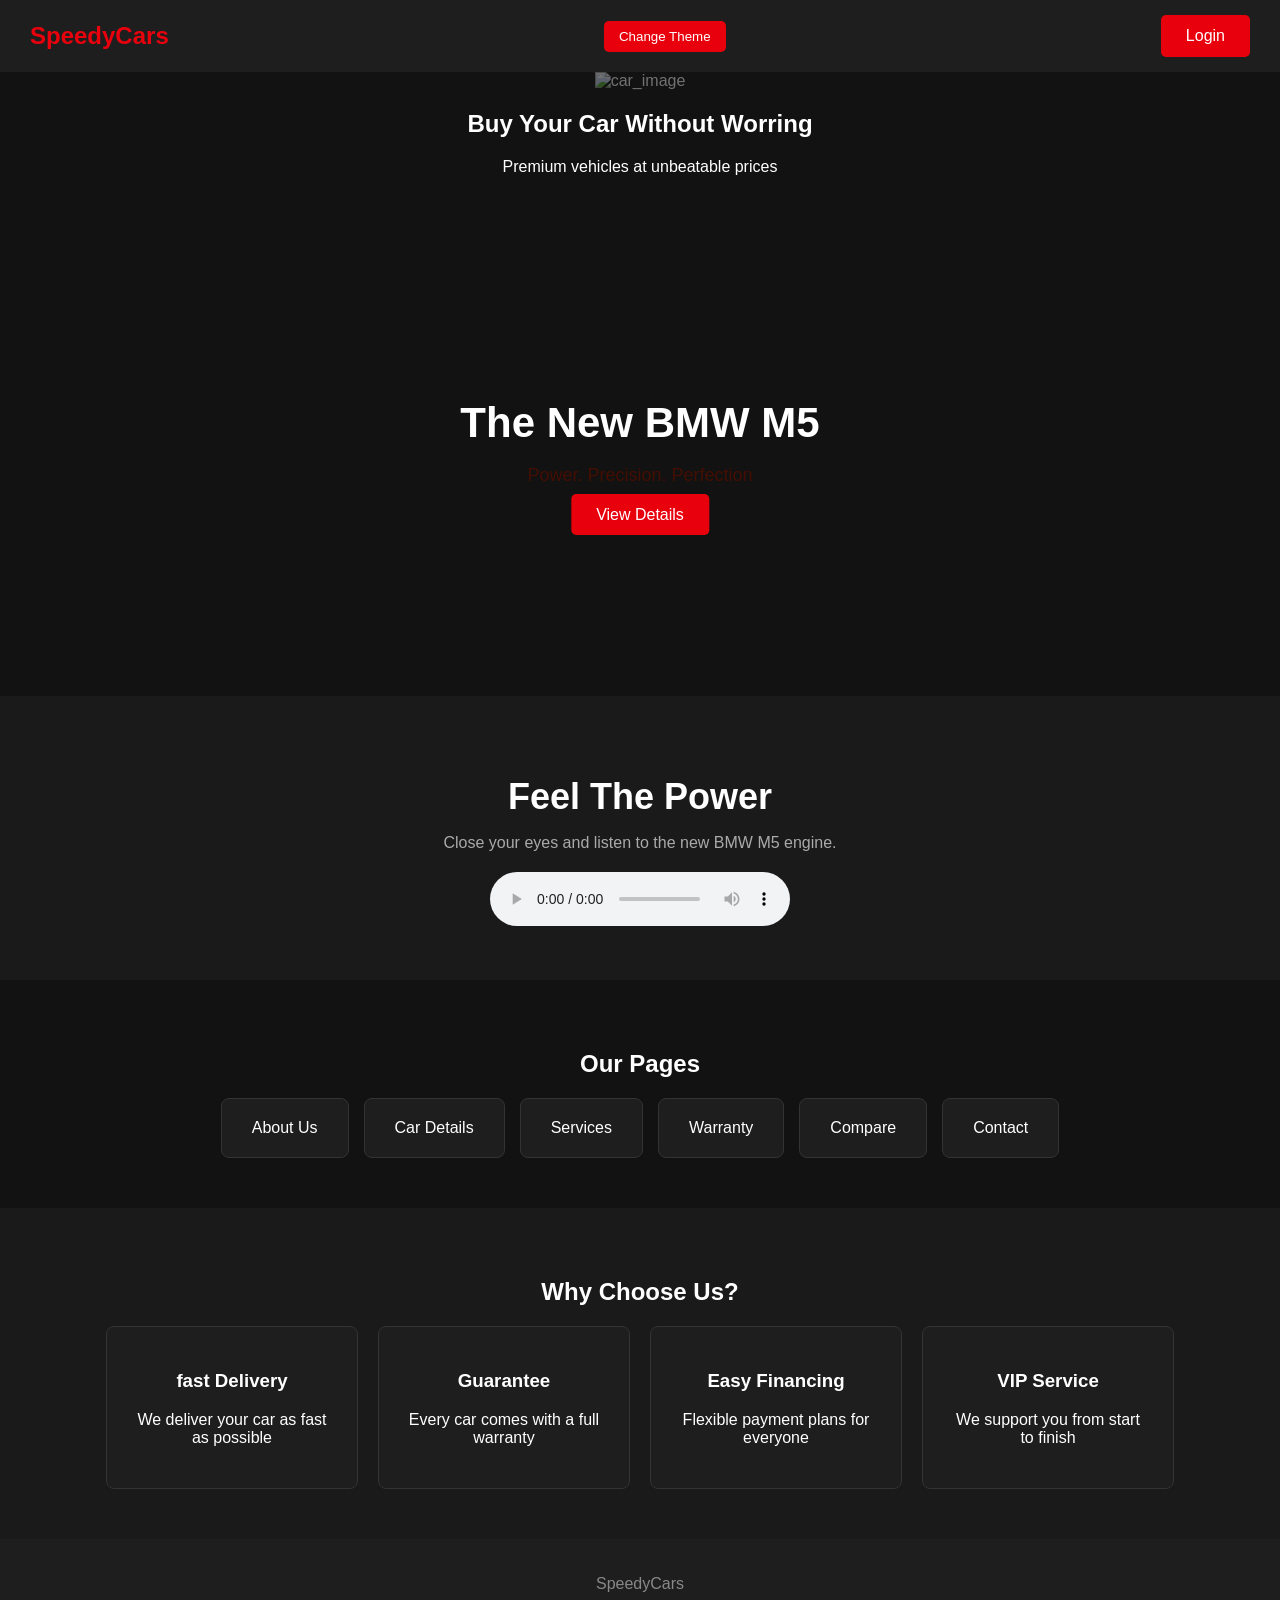
==== index.html @ 30816863 "Add files via upload" ====
<!DOCTYPE html>
<html lang="en">
<head>
  <meta charset="UTF-8" />
  <meta name="viewport" content="width=device-width, initial-scale=1.0"/>
  <title>SpeedyCars | Trust ▪︎ Secure </title>
  <link rel="stylesheet" href="style.css" />
</head>
<body>
  <nav>
    <h1>SpeedyCars</h1>
    <button onclick="changeTheme()"> Change Theme</button>
 <a href="login.html" class="btn">Login</a>
  </nav>
  <section id="article">
    <img src="https://images.unsplash.com/photo-1492144534655-ae79c964c9d7?w=1200&q=80" alt="car_image" />
    <div id="hero-text">
   <h2>Buy Your Car Without Worring</h2>
    <p>Premium vehicles at unbeatable prices</p>
    </div>
  </section>
<div id="bmw-ad">
  <iframe
    src="https://www.youtube.com/embed/vQXvyV0zIP4?autoplay=1&mute=1&loop=1&playlist=vQXvyV0zIP4"
    allowfullscreen>
  </iframe>
  <div id="bmw-text">
    <h2>The New BMW M5</h2>
    <p><span style="color: #440E03;">Power. Precision. Perfection</span></p>
    <a href="cars.html" class="btn">View Details</a>
  </div>
</div>
<div id="engine-ad">
  <h2>Feel The Power </h2>
  <p>Close your eyes and listen to the new BMW M5 engine.</p>
  <audio controls>
  <source src="https://www.soundsnap.com/files/audio/segments/0011/9240/turbo_spool.mp3" type="audio/mp3" />
</audio>
</div>
  <section id="pages">
    <h2>Our Pages</h2>
    <div id="pages-grid">
    <a href="about.html" class="page-card">About Us</a>
   <a href="cars.html" class="page-card">Car Details</a>
  <a href="services.html" class="page-card">Services</a>
  <a href="warranty.html" class="page-card">Warranty</a>
  <a href="compare.html" class="page-card">Compare</a>
  <a href="contact.html" class="page-card">Contact</a>
  </div>
  </section>
  <section id="why">
  <h2>Why Choose Us?</h2>
    <div id="why-grid">
   <div class="why-card">
     <h3>fast Delivery</h3>
   <p>We deliver your car as fast as possible</p>
    </div>
  <div class="why-card">
  <h3>Guarantee</h3>
   <p>Every car comes with a full warranty</p>
   </div>
  <div class="why-card">
   <h3>Easy Financing</h3>
   <p>Flexible payment plans for everyone</p>
   </div>
    <div class="why-card">
    <h3>VIP Service</h3>
      <p>We support you from start to finish</p>
   </div>
    </div>
  </section>
  <footer>
    <p>SpeedyCars</p>
  </footer>
  <script src="main.js"></script>
</body>
</html>
---- style.css ----
body {
  font-family: Arial, sans-serif;
  margin: 0;
  padding: 0;
  background-color: #121212;
  color: white;
}
body.light {
  background-color: #f5f5f5;
  color: #111;
}
nav {
  display: flex;
  align-items: center;
  justify-content: space-between;
  padding: 15px 30px;
  background-color: #1e1e1e;
}

body.light nav {
  background-color: #ddd;
}

nav h1 {
  color: #e8000d;
  margin: 0;
}



nav button {
  padding: 8px 15px;
  background-color: #e8000d;
  color: white;
  border: none;
  cursor: pointer;
  border-radius: 5px;
}
#article {
  position: relative;
  text-align: center;
}

#article img {
  width: 100%;
  height: 500px;
  object-fit: cover;
  opacity: 0.4;
}

#article-text {
  position: absolute;
  top: 50%;
  left: 50%;
  transform: translate(-50%, -50%);
}

#article-text h2 {
  font-size: 48px;
  margin-bottom: 10px;
}

#article-text p {
  font-size: 18px;
  margin-bottom: 20px;
}
.btn {
  background-color: #e8000d;
  color: white;
  padding: 12px 25px;
  text-decoration: none;
  border-radius: 5px;
}
#pages {
  padding: 50px 30px;
  text-align: center;
}

#pages-grid {
  display: flex;
  flex-wrap: wrap;
  gap: 15px;
  justify-content: center;
  margin-top: 20px;
}

.page-card {
  background-color: #1e1e1e;
  color: white;
  padding: 20px 30px;
  text-decoration: none;
  border-radius: 8px;
  border: 1px solid #333;
  font-size: 16px;
}

body.light .page-card {
  background-color: #ddd;
  color: #111;
  border-color: #bbb;
}

.page-card:hover {
  border-color: #e8000d;
  color: #e8000d;
}
#why {
  padding: 50px 30px;
  text-align: center;
  background-color: #1a1a1a;
}

body.light #why {
  background-color: #eaeaea;
}

#why-grid {
  display: flex;
  flex-wrap: wrap;
  gap: 20px;
  justify-content: center;
  margin-top: 20px;
}

.why-card {
  background-color: #1e1e1e;
  padding: 25px;
  border-radius: 8px;
  width: 200px;
  border: 1px solid #333;
}

body.light .why-card {
  background-color: #ddd;
  color: #111;
}
footer {
  text-align: center;
  padding: 20px;
  background-color: #1e1e1e;
  color: #888;
}

body.light footer {
  background-color: #ddd;
}
#bmw-ad {
  position: relative;
  text-align: center;
}
#bmw-ad iframe {
  width: 100%;
  height: 500px;
  border: none;
  opacity: 0.5;
}

#bmw-text {
  position: absolute;
  top: 50%;
  left: 50%;
  transform: translate(-50%, -50%);
  color: white;
}

#bmw-text h2 {
  font-size: 42px;
  margin-bottom: 10px;
}

#bmw-text p {
  font-size: 18px;
  margin-bottom: 20px;
}
#engine-ad {
  text-align: center;
  padding: 50px 20px;
  background-color: #1a1a1a;
}

#engine-ad h2 {
  font-size: 36px;
  margin-bottom: 10px;
}

#engine-ad p {
  color: #aaa;
  margin-bottom: 20px;
}

#engine-ad audio {
  width: 300px;
}
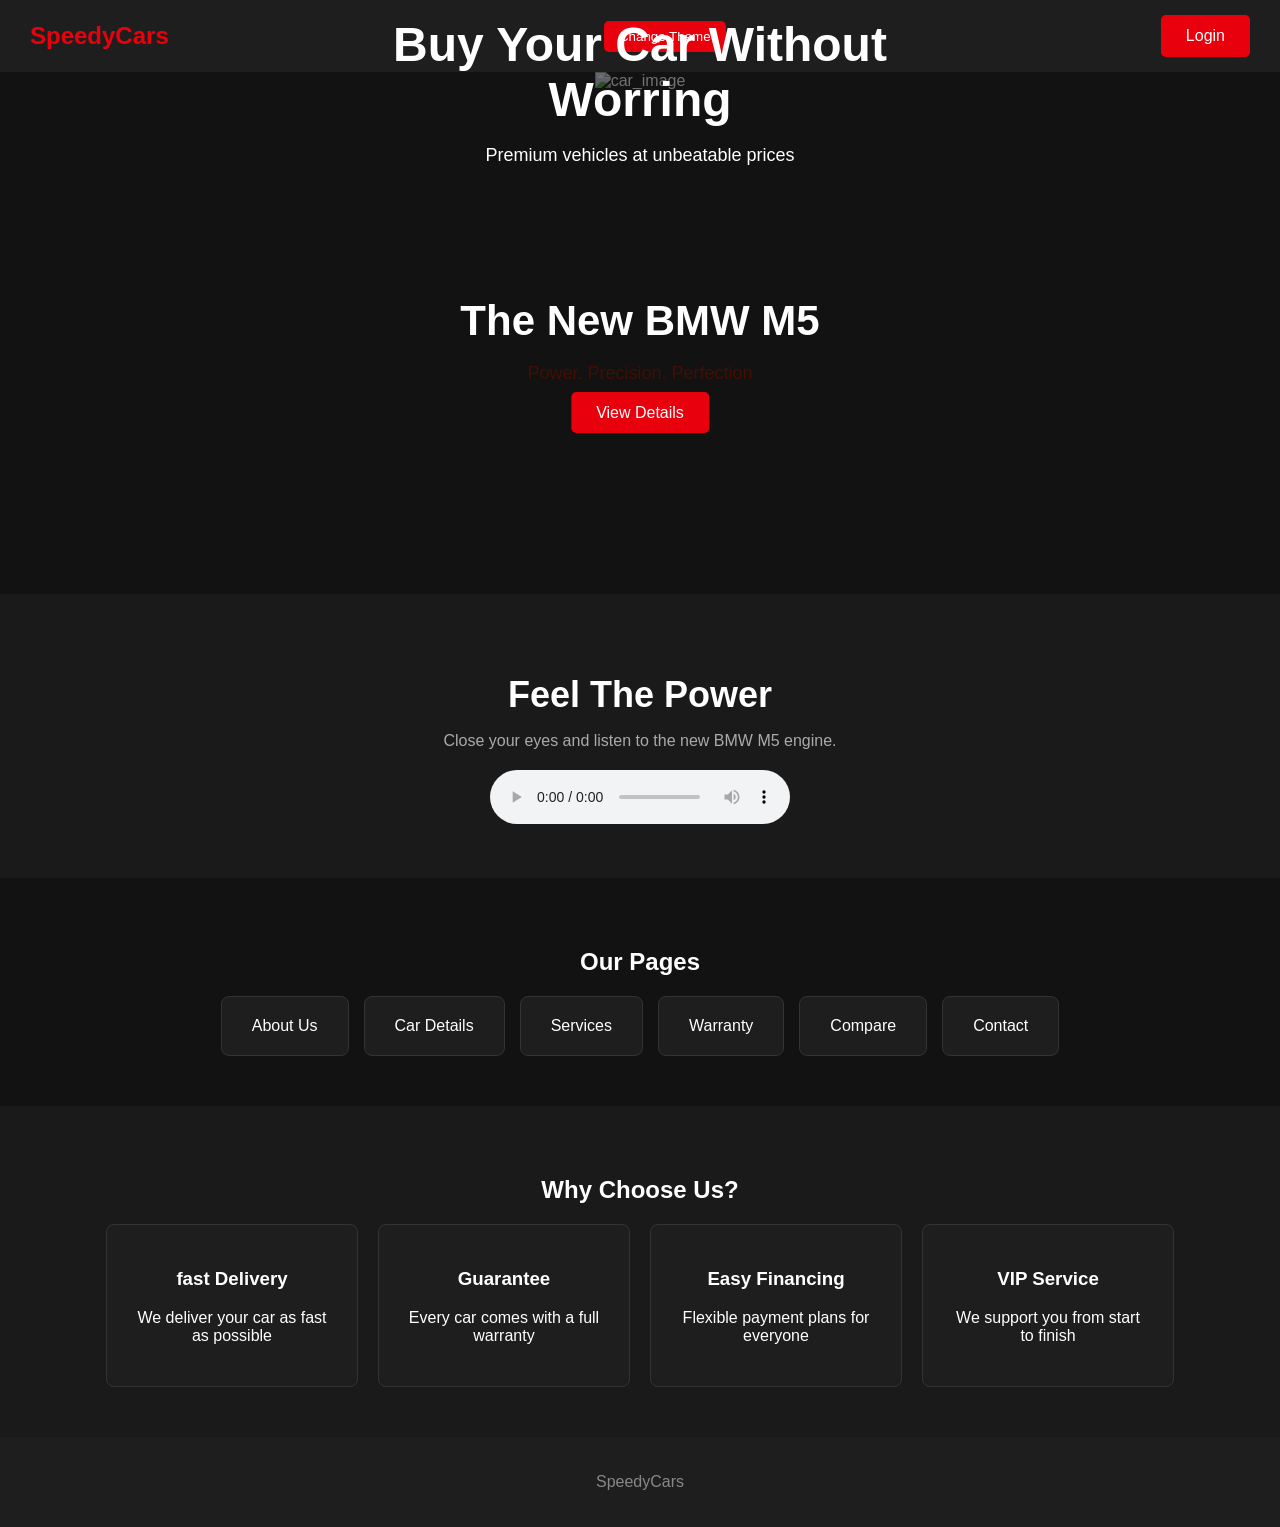
==== commit 2b1d4742: "index.html" ====
--- a/index.html
+++ b/index.html
@@ -14,7 +14,7 @@
   </nav>
   <section id="article">
     <img src="https://images.unsplash.com/photo-1492144534655-ae79c964c9d7?w=1200&q=80" alt="car_image" />
-    <div id="hero-text">
+    <div id="article-text">
    <h2>Buy Your Car Without Worring</h2>
     <p>Premium vehicles at unbeatable prices</p>
     </div>
@@ -74,4 +74,4 @@
   </footer>
   <script src="main.js"></script>
 </body>
-</html>+</html>
